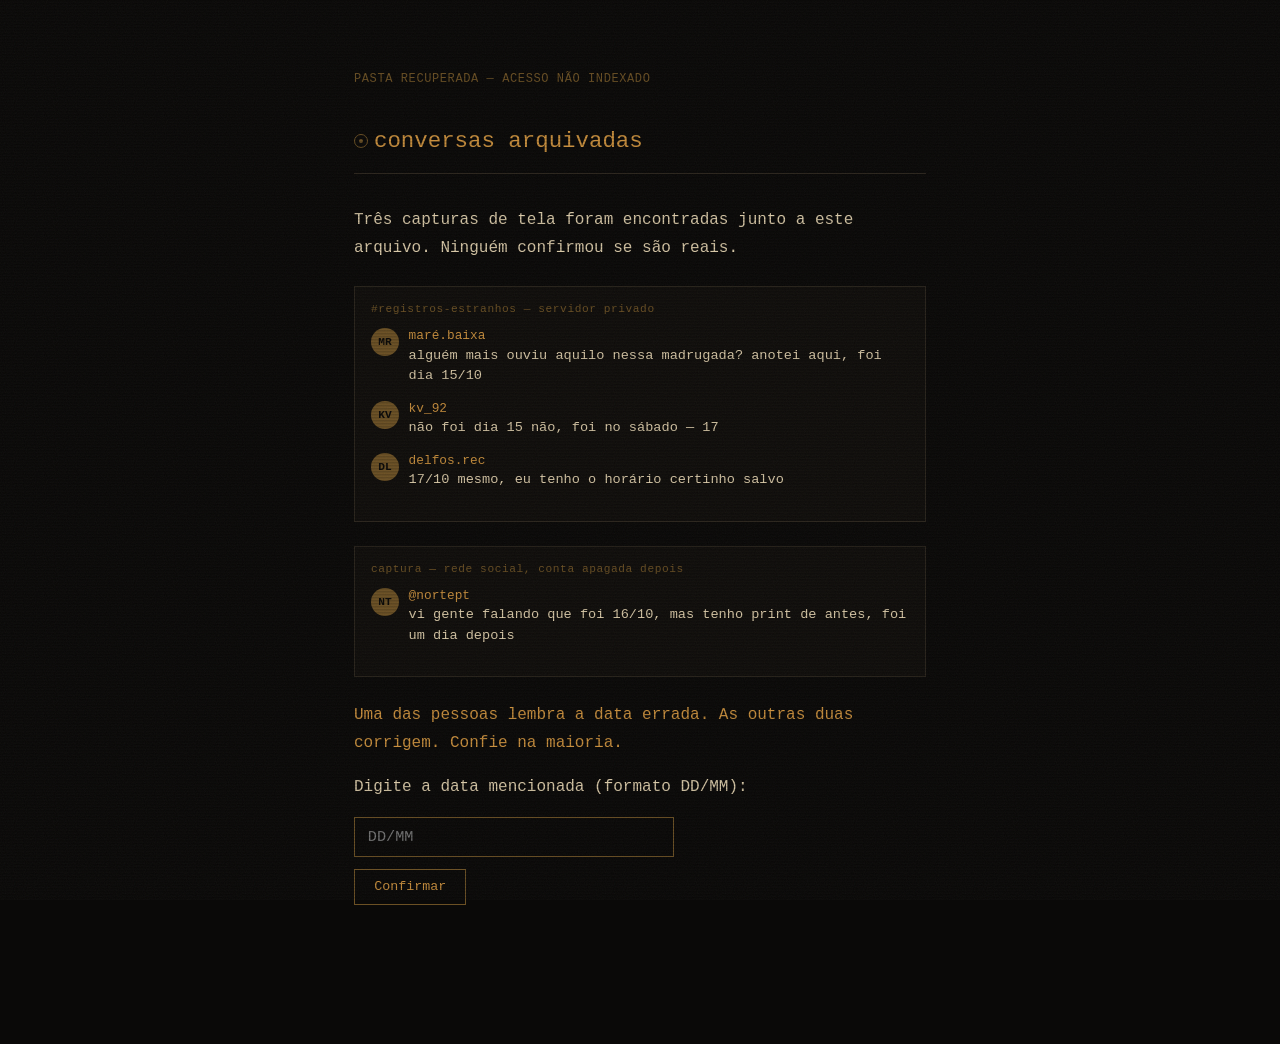
==== index.html @ 8561bee3 "Add files via upload" ====
<!DOCTYPE html>
<html lang="pt-br">
<head>
  <meta charset="UTF-8">
  <title>SINAL 39 — ARQUIVO ANTIGO</title>
  <meta name="viewport" content="width=device-width, initial-scale=1.0">
  <link rel="stylesheet" href="../style.css">
</head>
<body>
  <main>
    <div class="timestamp">PASTA RECUPERADA — ACESSO NÃO INDEXADO</div>

    <h1><span class="glyph"></span>conversas arquivadas</h1>

    <p>Três capturas de tela foram encontradas junto a este arquivo. Ninguém confirmou se são reais.</p>

    <div class="chat">
      <div class="chat-label">#registros-estranhos — servidor privado</div>
      <div class="msg">
        <div class="avatar">MR</div>
        <div class="msg-body">
          <div class="msg-name">maré.baixa</div>
          <div class="msg-text">alguém mais ouviu aquilo nessa madrugada? anotei aqui, foi dia 15/10</div>
        </div>
      </div>
      <div class="msg">
        <div class="avatar">KV</div>
        <div class="msg-body">
          <div class="msg-name">kv_92</div>
          <div class="msg-text">não foi dia 15 não, foi no sábado — 17</div>
        </div>
      </div>
      <div class="msg">
        <div class="avatar">DL</div>
        <div class="msg-body">
          <div class="msg-name">delfos.rec</div>
          <div class="msg-text">17/10 mesmo, eu tenho o horário certinho salvo</div>
        </div>
      </div>
    </div>

    <div class="chat">
      <div class="chat-label">captura — rede social, conta apagada depois</div>
      <div class="msg">
        <div class="avatar">NT</div>
        <div class="msg-body">
          <div class="msg-name">@nortept</div>
          <div class="msg-text">vi gente falando que foi 16/10, mas tenho print de antes, foi um dia depois</div>
        </div>
      </div>
    </div>

    <p class="system">Uma das pessoas lembra a data errada. As outras duas corrigem. Confie na maioria.</p>

    <p>Digite a data mencionada (formato DD/MM):</p>
    <input type="text" id="senha" placeholder="DD/MM" maxlength="5">
    <br>
    <button onclick="verificar()">Confirmar</button>
    <div class="error-msg" id="erro"></div>

    <div id="revelado" class="hidden-note">
      <p class="system">A data estava certa. O sinal continua.</p>
      <p><a href="../final.html" style="color: var(--phosphor);">→ ir para o registro final</a></p>
    </div>
  </main>

  <script>
    // TROQUE "17/10" pela data que você definiu na Fase 4 do seu design.
    const SENHA_CORRETA = "17/10";

    function verificar() {
      const valor = document.getElementById("senha").value.trim();
      const erro = document.getElementById("erro");
      const revelado = document.getElementById("revelado");

      if (valor === SENHA_CORRETA) {
        erro.textContent = "";
        revelado.style.display = "block";
      } else {
        erro.textContent = "data incorreta. ouça de novo.";
        revelado.style.display = "none";
      }
    }
  </script>
</body>
</html>
---- style.css ----
:root {
  --bg: #0a0908;
  --phosphor: #c98f3d;
  --phosphor-dim: #6b5024;
  --danger: #6b1a14;
  --line: #2a241c;
  --font-mono: "IBM Plex Mono", "Courier New", monospace;
}

* { box-sizing: border-box; }

html, body {
  margin: 0;
  padding: 0;
  background: var(--bg);
  color: var(--phosphor);
  font-family: var(--font-mono);
  min-height: 100vh;
}

body {
  position: relative;
  overflow-x: hidden;
}

/* ruído estático sutil sobre toda a página */
body::before {
  content: "";
  position: fixed;
  inset: 0;
  pointer-events: none;
  z-index: 9999;
  opacity: 0.05;
  background-image: url("data:image/svg+xml,%3Csvg xmlns='http://www.w3.org/2000/svg' width='120' height='120'%3E%3Cfilter id='n'%3E%3CfeTurbulence type='fractalNoise' baseFrequency='0.9' numOctaves='2' stitchTiles='stitch'/%3E%3C/filter%3E%3Crect width='100%25' height='100%25' filter='url(%23n)'/%3E%3C/svg%3E");
  animation: grain 0.6s steps(2) infinite;
}

/* linhas de varredura CRT */
body::after {
  content: "";
  position: fixed;
  inset: 0;
  pointer-events: none;
  z-index: 9998;
  background: repeating-linear-gradient(
    to bottom,
    rgba(0,0,0,0.15) 0px,
    rgba(0,0,0,0.15) 1px,
    transparent 2px,
    transparent 3px
  );
}

@keyframes grain {
  0%   { transform: translate(0,0); }
  50%  { transform: translate(-2%,1%); }
  100% { transform: translate(1%,-1%); }
}

@keyframes flicker {
  0%, 100% { opacity: 1; }
  92% { opacity: 1; }
  93% { opacity: 0.4; }
  94% { opacity: 1; }
  96% { opacity: 0.7; }
  97% { opacity: 1; }
}

main {
  max-width: 620px;
  margin: 0 auto;
  padding: 8vh 24px 12vh;
  animation: flicker 6s infinite;
}

.timestamp {
  font-size: 0.75rem;
  color: var(--phosphor-dim);
  letter-spacing: 0.05em;
  margin-bottom: 2.5rem;
}

h1 {
  font-size: 1.4rem;
  font-weight: 500;
  line-height: 1.4;
  border-bottom: 1px solid var(--line);
  padding-bottom: 1rem;
  margin-bottom: 2rem;
}

p {
  line-height: 1.75;
  max-width: 62ch;
  color: #d9c9a8;
}

p.system {
  color: var(--phosphor);
}

.log {
  border-left: 2px solid var(--line);
  padding-left: 1rem;
  margin: 2rem 0;
  color: var(--phosphor-dim);
  font-size: 0.9rem;
}

audio {
  width: 100%;
  margin: 1.5rem 0;
  filter: sepia(0.3) hue-rotate(-10deg);
}

input[type="text"] {
  background: var(--bg);
  border: 1px solid var(--phosphor-dim);
  color: var(--phosphor);
  font-family: var(--font-mono);
  padding: 0.6rem 0.8rem;
  width: 100%;
  max-width: 320px;
  font-size: 0.95rem;
}

input[type="text"]:focus {
  outline: none;
  border-color: var(--phosphor);
}

button {
  background: transparent;
  border: 1px solid var(--phosphor-dim);
  color: var(--phosphor);
  font-family: var(--font-mono);
  padding: 0.6rem 1.2rem;
  margin-top: 0.75rem;
  cursor: pointer;
  transition: border-color 0.2s ease;
}

button:hover {
  border-color: var(--phosphor);
}

.error-msg {
  color: var(--danger);
  font-size: 0.85rem;
  margin-top: 0.75rem;
  min-height: 1.2rem;
}

.hidden-note {
  display: none;
}

.chat {
  border: 1px solid var(--line);
  background: #100e0b;
  padding: 1rem;
  margin: 1.5rem 0;
}

.chat-label {
  font-size: 0.7rem;
  color: var(--phosphor-dim);
  letter-spacing: 0.05em;
  margin-bottom: 0.8rem;
}

.msg {
  display: flex;
  gap: 0.6rem;
  margin-bottom: 0.9rem;
}

.avatar {
  flex-shrink: 0;
  width: 28px;
  height: 28px;
  border-radius: 50%;
  background: var(--phosphor-dim);
  color: var(--bg);
  font-size: 0.7rem;
  font-weight: 700;
  display: flex;
  align-items: center;
  justify-content: center;
}

.msg-body { flex: 1; }

.msg-name {
  font-size: 0.8rem;
  color: var(--phosphor);
  margin-bottom: 0.15rem;
}

.msg-text {
  font-size: 0.85rem;
  color: #d9c9a8;
  line-height: 1.5;
}

/* --- estilo imageboard (easter egg /x/) --- */
.board {
  background: #eef2ff;
  color: #111;
  font-family: Arial, Helvetica, sans-serif;
  padding: 1.5rem;
  border: 1px solid #b7c5d9;
}

.board-header {
  background: #98d;
  background: #789922; /* fallback, sobrescrito abaixo */
}

.board-bar {
  background: #af0a0f;
  color: #fff;
  font-weight: bold;
  padding: 0.4rem 0.7rem;
  font-size: 0.85rem;
  margin: -1.5rem -1.5rem 1rem -1.5rem;
}

.op-post, .reply {
  background: #d6daf0;
  border: 1px solid #b7c5d9;
  padding: 0.6rem 0.8rem;
  margin-bottom: 0.6rem;
  font-size: 0.85rem;
  line-height: 1.5;
}

.reply {
  background: #f0e0d6;
  border-color: #d9b8a3;
  margin-left: 1.5rem;
}

.post-meta {
  font-size: 0.75rem;
  color: #34345c;
  margin-bottom: 0.4rem;
}

.post-meta b { color: #117743; }

.greentext { color: #789922; }

.board a.quote { color: #34345c; }

.glyph {

  display: inline-block;
  width: 14px;
  height: 14px;
  border: 1px solid var(--phosphor-dim);
  border-radius: 50%;
  position: relative;
  margin-right: 6px;
  vertical-align: middle;
}
.glyph::after {
  content: "";
  position: absolute;
  inset: 4px;
  background: var(--phosphor-dim);
  border-radius: 50%;
}
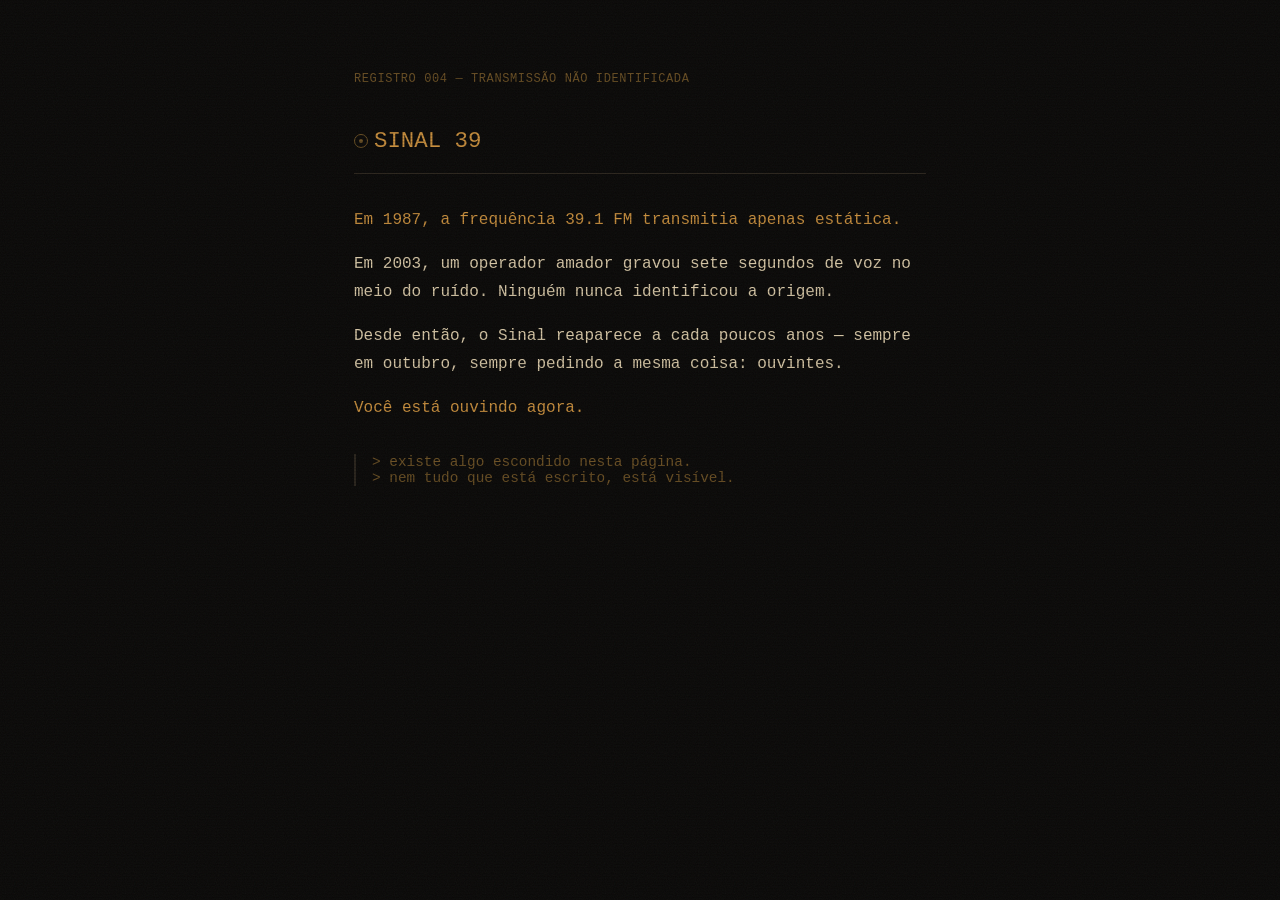
==== commit 7ccc0590: "Add files via upload" ====
--- a/index.html
+++ b/index.html
@@ -2,85 +2,31 @@
 <html lang="pt-br">
 <head>
   <meta charset="UTF-8">
-  <title>SINAL 39 — ARQUIVO ANTIGO</title>
+  <title>SINAL 39</title>
   <meta name="viewport" content="width=device-width, initial-scale=1.0">
-  <link rel="stylesheet" href="../style.css">
+  <link rel="stylesheet" href="style.css">
+  <!--
+    registro interno — não remover
+    SURFXUH D IUHTXHQFLD 39.1 DR DQRLWHFHU
+
+    eco de uma thread antiga, arquivada por precaução: /eco.html
+  -->
 </head>
 <body>
   <main>
-    <div class="timestamp">PASTA RECUPERADA — ACESSO NÃO INDEXADO</div>
+    <div class="timestamp">REGISTRO 004 — TRANSMISSÃO NÃO IDENTIFICADA</div>
 
-    <h1><span class="glyph"></span>conversas arquivadas</h1>
+    <h1><span class="glyph"></span>SINAL 39</h1>
 
-    <p>Três capturas de tela foram encontradas junto a este arquivo. Ninguém confirmou se são reais.</p>
+    <p class="system">Em 1987, a frequência 39.1 FM transmitia apenas estática.</p>
+    <p>Em 2003, um operador amador gravou sete segundos de voz no meio do ruído. Ninguém nunca identificou a origem.</p>
+    <p>Desde então, o Sinal reaparece a cada poucos anos — sempre em outubro, sempre pedindo a mesma coisa: ouvintes.</p>
+    <p class="system">Você está ouvindo agora.</p>
 
-    <div class="chat">
-      <div class="chat-label">#registros-estranhos — servidor privado</div>
-      <div class="msg">
-        <div class="avatar">MR</div>
-        <div class="msg-body">
-          <div class="msg-name">maré.baixa</div>
-          <div class="msg-text">alguém mais ouviu aquilo nessa madrugada? anotei aqui, foi dia 15/10</div>
-        </div>
-      </div>
-      <div class="msg">
-        <div class="avatar">KV</div>
-        <div class="msg-body">
-          <div class="msg-name">kv_92</div>
-          <div class="msg-text">não foi dia 15 não, foi no sábado — 17</div>
-        </div>
-      </div>
-      <div class="msg">
-        <div class="avatar">DL</div>
-        <div class="msg-body">
-          <div class="msg-name">delfos.rec</div>
-          <div class="msg-text">17/10 mesmo, eu tenho o horário certinho salvo</div>
-        </div>
-      </div>
-    </div>
-
-    <div class="chat">
-      <div class="chat-label">captura — rede social, conta apagada depois</div>
-      <div class="msg">
-        <div class="avatar">NT</div>
-        <div class="msg-body">
-          <div class="msg-name">@nortept</div>
-          <div class="msg-text">vi gente falando que foi 16/10, mas tenho print de antes, foi um dia depois</div>
-        </div>
-      </div>
-    </div>
-
-    <p class="system">Uma das pessoas lembra a data errada. As outras duas corrigem. Confie na maioria.</p>
-
-    <p>Digite a data mencionada (formato DD/MM):</p>
-    <input type="text" id="senha" placeholder="DD/MM" maxlength="5">
-    <br>
-    <button onclick="verificar()">Confirmar</button>
-    <div class="error-msg" id="erro"></div>
-
-    <div id="revelado" class="hidden-note">
-      <p class="system">A data estava certa. O sinal continua.</p>
-      <p><a href="../final.html" style="color: var(--phosphor);">→ ir para o registro final</a></p>
+    <div class="log">
+      &gt; existe algo escondido nesta página.<br>
+      &gt; nem tudo que está escrito, está visível.
     </div>
   </main>
-
-  <script>
-    // TROQUE "17/10" pela data que você definiu na Fase 4 do seu design.
-    const SENHA_CORRETA = "17/10";
-
-    function verificar() {
-      const valor = document.getElementById("senha").value.trim();
-      const erro = document.getElementById("erro");
-      const revelado = document.getElementById("revelado");
-
-      if (valor === SENHA_CORRETA) {
-        erro.textContent = "";
-        revelado.style.display = "block";
-      } else {
-        erro.textContent = "data incorreta. ouça de novo.";
-        revelado.style.display = "none";
-      }
-    }
-  </script>
 </body>
 </html>
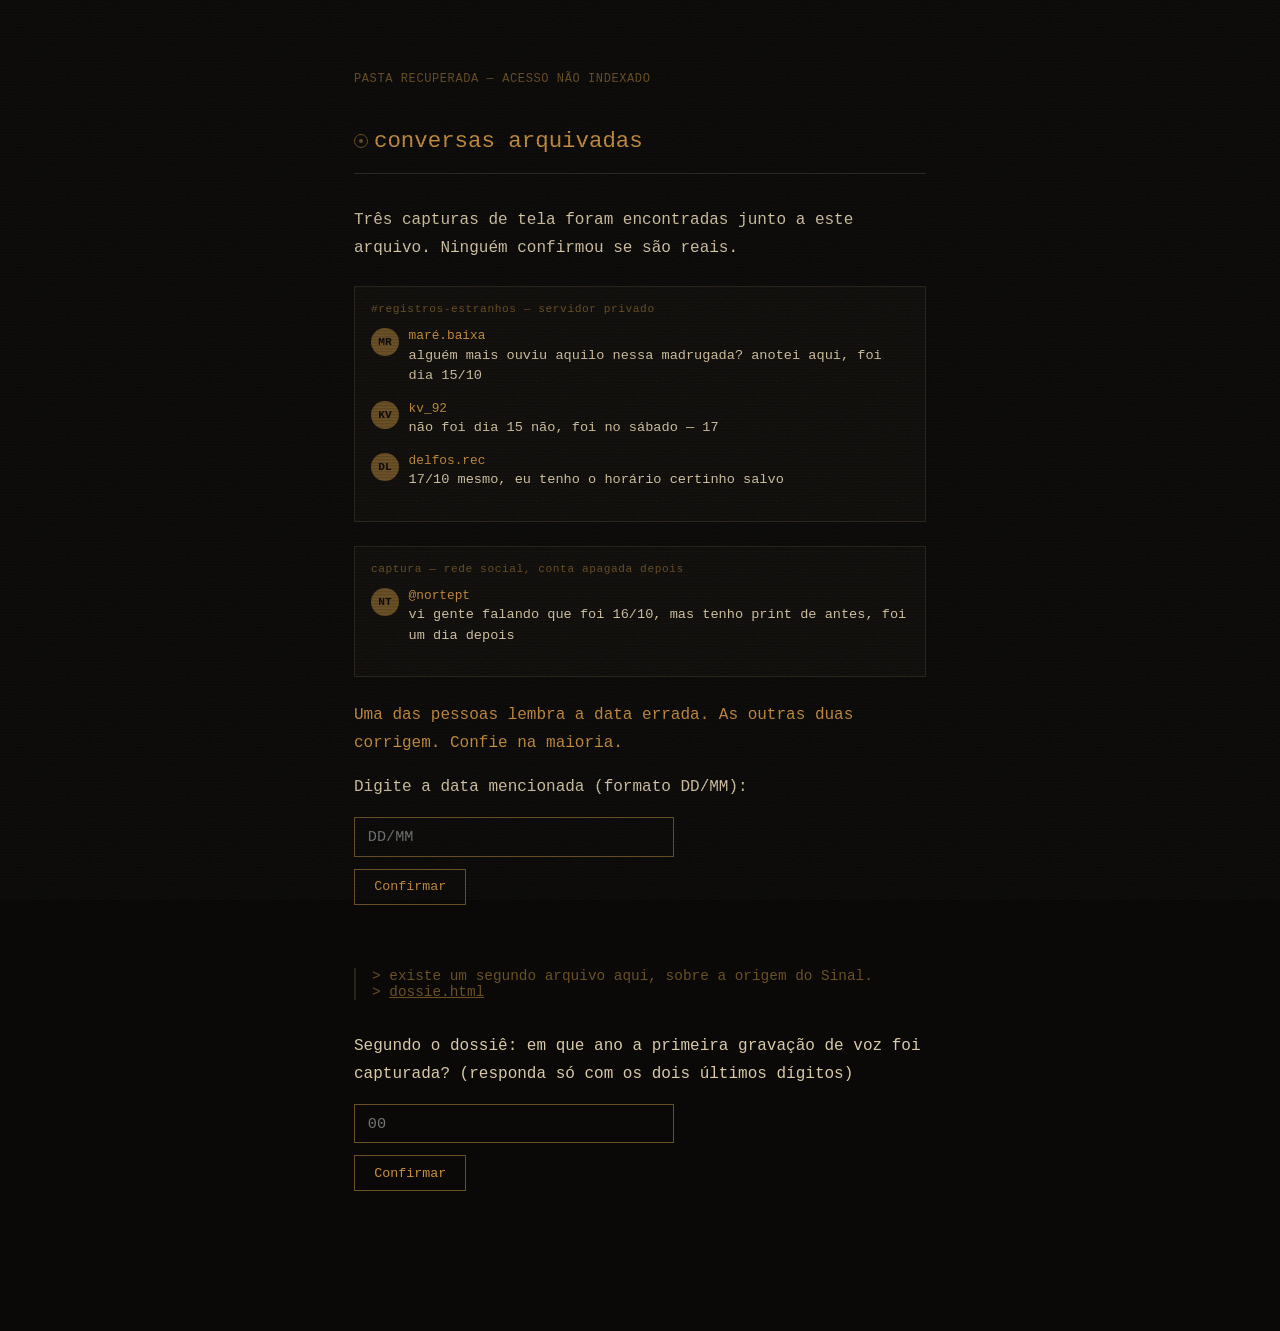
==== commit 4a09fb22: "Add files via upload" ====
--- a/index.html
+++ b/index.html
@@ -2,31 +2,115 @@
 <html lang="pt-br">
 <head>
   <meta charset="UTF-8">
-  <title>SINAL 39</title>
+  <title>SINAL 39 — ARQUIVO ANTIGO</title>
   <meta name="viewport" content="width=device-width, initial-scale=1.0">
-  <link rel="stylesheet" href="style.css">
-  <!--
-    registro interno — não remover
-    SURFXUH D IUHTXHQFLD 39.1 DR DQRLWHFHU
-
-    eco de uma thread antiga, arquivada por precaução: /eco.html
-  -->
+  <link rel="stylesheet" href="../style.css">
 </head>
 <body>
   <main>
-    <div class="timestamp">REGISTRO 004 — TRANSMISSÃO NÃO IDENTIFICADA</div>
+    <div class="timestamp">PASTA RECUPERADA — ACESSO NÃO INDEXADO</div>
 
-    <h1><span class="glyph"></span>SINAL 39</h1>
+    <h1><span class="glyph"></span>conversas arquivadas</h1>
 
-    <p class="system">Em 1987, a frequência 39.1 FM transmitia apenas estática.</p>
-    <p>Em 2003, um operador amador gravou sete segundos de voz no meio do ruído. Ninguém nunca identificou a origem.</p>
-    <p>Desde então, o Sinal reaparece a cada poucos anos — sempre em outubro, sempre pedindo a mesma coisa: ouvintes.</p>
-    <p class="system">Você está ouvindo agora.</p>
+    <p>Três capturas de tela foram encontradas junto a este arquivo. Ninguém confirmou se são reais.</p>
+
+    <div class="chat">
+      <div class="chat-label">#registros-estranhos — servidor privado</div>
+      <div class="msg">
+        <div class="avatar">MR</div>
+        <div class="msg-body">
+          <div class="msg-name">maré.baixa</div>
+          <div class="msg-text">alguém mais ouviu aquilo nessa madrugada? anotei aqui, foi dia 15/10</div>
+        </div>
+      </div>
+      <div class="msg">
+        <div class="avatar">KV</div>
+        <div class="msg-body">
+          <div class="msg-name">kv_92</div>
+          <div class="msg-text">não foi dia 15 não, foi no sábado — 17</div>
+        </div>
+      </div>
+      <div class="msg">
+        <div class="avatar">DL</div>
+        <div class="msg-body">
+          <div class="msg-name">delfos.rec</div>
+          <div class="msg-text">17/10 mesmo, eu tenho o horário certinho salvo</div>
+        </div>
+      </div>
+    </div>
+
+    <div class="chat">
+      <div class="chat-label">captura — rede social, conta apagada depois</div>
+      <div class="msg">
+        <div class="avatar">NT</div>
+        <div class="msg-body">
+          <div class="msg-name">@nortept</div>
+          <div class="msg-text">vi gente falando que foi 16/10, mas tenho print de antes, foi um dia depois</div>
+        </div>
+      </div>
+    </div>
+
+    <p class="system">Uma das pessoas lembra a data errada. As outras duas corrigem. Confie na maioria.</p>
+
+    <p>Digite a data mencionada (formato DD/MM):</p>
+    <input type="text" id="senha" placeholder="DD/MM" maxlength="5">
+    <br>
+    <button onclick="verificar()">Confirmar</button>
+    <div class="error-msg" id="erro"></div>
+
+    <div id="revelado" class="hidden-note">
+      <p class="system">A data estava certa. O sinal continua.</p>
+      <p><a href="../final.html" style="color: var(--phosphor);">→ ir para o registro final</a></p>
+    </div>
 
     <div class="log">
-      &gt; existe algo escondido nesta página.<br>
-      &gt; nem tudo que está escrito, está visível.
+      &gt; existe um segundo arquivo aqui, sobre a origem do Sinal.<br>
+      &gt; <a href="../dossie.html" style="color: var(--phosphor-dim);">dossie.html</a>
+    </div>
+
+    <p>Segundo o dossiê: em que ano a primeira gravação de voz foi capturada? (responda só com os dois últimos dígitos)</p>
+    <input type="text" id="riddle" placeholder="00" maxlength="2">
+    <br>
+    <button onclick="verificarRiddle()">Confirmar</button>
+    <div class="error-msg" id="erroRiddle"></div>
+    <div id="fragmentoC" class="hidden-note">
+      <p class="system">Fragmento C registrado: <b>03</b></p>
     </div>
   </main>
+
+  <script>
+    // TROQUE "17/10" pela data que você definiu na Fase 4 do seu design.
+    const SENHA_CORRETA = "17/10";
+
+    function verificar() {
+      const valor = document.getElementById("senha").value.trim();
+      const erro = document.getElementById("erro");
+      const revelado = document.getElementById("revelado");
+
+      if (valor === SENHA_CORRETA) {
+        erro.textContent = "";
+        revelado.style.display = "block";
+      } else {
+        erro.textContent = "data incorreta. ouça de novo.";
+        revelado.style.display = "none";
+      }
+    }
+
+    const RIDDLE_CORRETO = "03";
+
+    function verificarRiddle() {
+      const valor = document.getElementById("riddle").value.trim();
+      const erro = document.getElementById("erroRiddle");
+      const frag = document.getElementById("fragmentoC");
+
+      if (valor === RIDDLE_CORRETO) {
+        erro.textContent = "";
+        frag.style.display = "block";
+      } else {
+        erro.textContent = "não é isso. releia o dossiê.";
+        frag.style.display = "none";
+      }
+    }
+  </script>
 </body>
 </html>
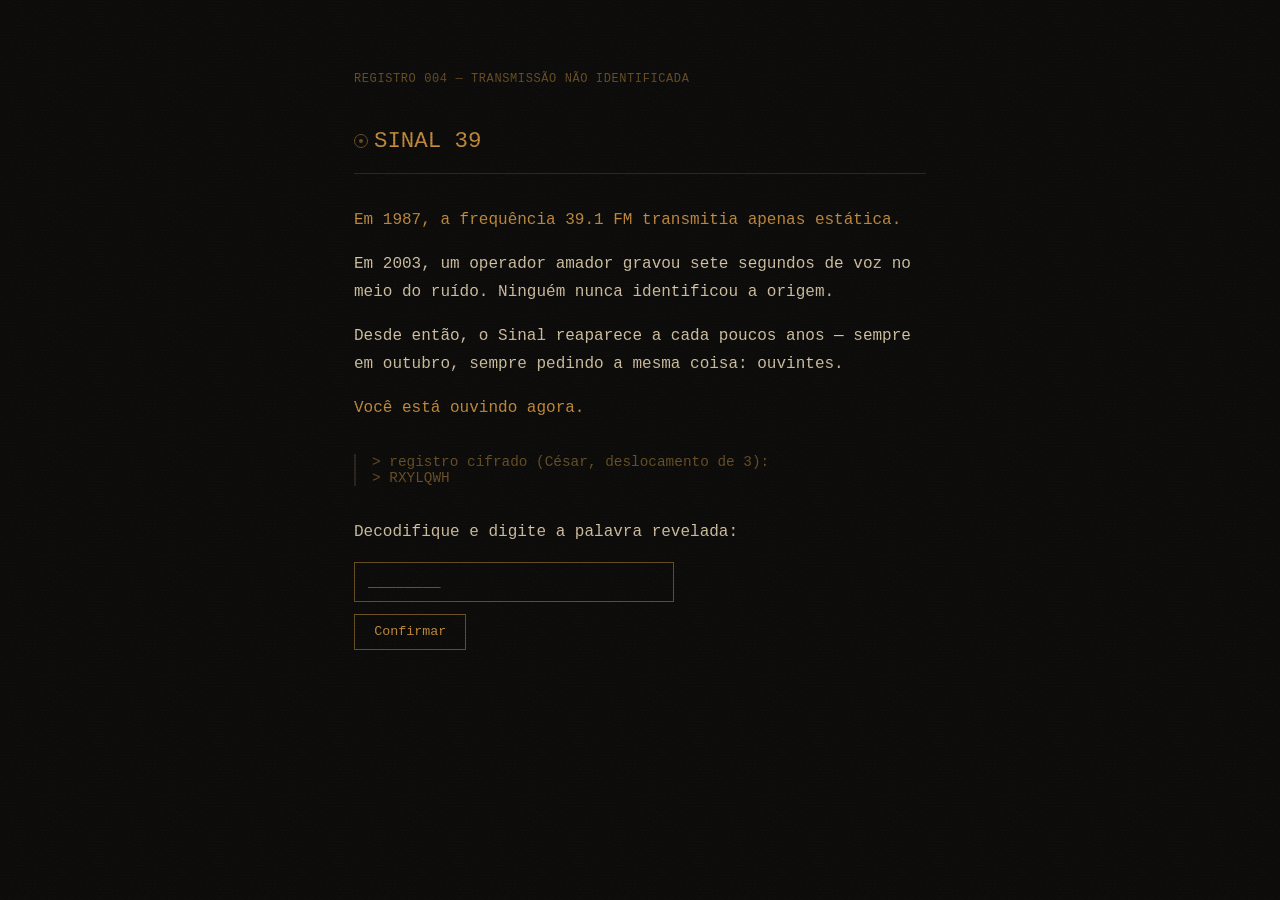
==== commit dfe2e1d3: "Add files via upload" ====
--- a/index.html
+++ b/index.html
@@ -2,113 +2,56 @@
 <html lang="pt-br">
 <head>
   <meta charset="UTF-8">
-  <title>SINAL 39 — ARQUIVO ANTIGO</title>
+  <title>SINAL 39</title>
   <meta name="viewport" content="width=device-width, initial-scale=1.0">
-  <link rel="stylesheet" href="../style.css">
+  <meta name="build-freq" content="3037">
+  <link rel="stylesheet" href="style.css">
+  <!--
+    eco de uma thread antiga, arquivada por precaução: /eco.html
+  -->
 </head>
 <body>
   <main>
-    <div class="timestamp">PASTA RECUPERADA — ACESSO NÃO INDEXADO</div>
+    <div class="timestamp">REGISTRO 004 — TRANSMISSÃO NÃO IDENTIFICADA</div>
 
-    <h1><span class="glyph"></span>conversas arquivadas</h1>
+    <h1><span class="glyph"></span>SINAL 39</h1>
 
-    <p>Três capturas de tela foram encontradas junto a este arquivo. Ninguém confirmou se são reais.</p>
+    <p class="system">Em 1987, a frequência 39.1 FM transmitia apenas estática.</p>
+    <p>Em 2003, um operador amador gravou sete segundos de voz no meio do ruído. Ninguém nunca identificou a origem.</p>
+    <p>Desde então, o Sinal reaparece a cada poucos anos — sempre em outubro, sempre pedindo a mesma coisa: ouvintes.</p>
+    <p class="system">Você está ouvindo agora.</p>
 
-    <div class="chat">
-      <div class="chat-label">#registros-estranhos — servidor privado</div>
-      <div class="msg">
-        <div class="avatar">MR</div>
-        <div class="msg-body">
-          <div class="msg-name">maré.baixa</div>
-          <div class="msg-text">alguém mais ouviu aquilo nessa madrugada? anotei aqui, foi dia 15/10</div>
-        </div>
-      </div>
-      <div class="msg">
-        <div class="avatar">KV</div>
-        <div class="msg-body">
-          <div class="msg-name">kv_92</div>
-          <div class="msg-text">não foi dia 15 não, foi no sábado — 17</div>
-        </div>
-      </div>
-      <div class="msg">
-        <div class="avatar">DL</div>
-        <div class="msg-body">
-          <div class="msg-name">delfos.rec</div>
-          <div class="msg-text">17/10 mesmo, eu tenho o horário certinho salvo</div>
-        </div>
-      </div>
+    <div class="log">
+      &gt; registro cifrado (César, deslocamento de 3):<br>
+      &gt; RXYLQWH
     </div>
 
-    <div class="chat">
-      <div class="chat-label">captura — rede social, conta apagada depois</div>
-      <div class="msg">
-        <div class="avatar">NT</div>
-        <div class="msg-body">
-          <div class="msg-name">@nortept</div>
-          <div class="msg-text">vi gente falando que foi 16/10, mas tenho print de antes, foi um dia depois</div>
-        </div>
-      </div>
-    </div>
+    <p>Decodifique e digite a palavra revelada:</p>
+    <input type="text" id="palavra1" placeholder="________" maxlength="12">
+    <br>
+    <button onclick="verificarFase1()">Confirmar</button>
+    <div class="error-msg" id="erroFase1"></div>
 
-    <p class="system">Uma das pessoas lembra a data errada. As outras duas corrigem. Confie na maioria.</p>
-
-    <p>Digite a data mencionada (formato DD/MM):</p>
-    <input type="text" id="senha" placeholder="DD/MM" maxlength="5">
-    <br>
-    <button onclick="verificar()">Confirmar</button>
-    <div class="error-msg" id="erro"></div>
-
-    <div id="revelado" class="hidden-note">
-      <p class="system">A data estava certa. O sinal continua.</p>
-      <p><a href="../final.html" style="color: var(--phosphor);">→ ir para o registro final</a></p>
-    </div>
-
-    <div class="log">
-      &gt; existe um segundo arquivo aqui, sobre a origem do Sinal.<br>
-      &gt; <a href="../dossie.html" style="color: var(--phosphor-dim);">dossie.html</a>
-    </div>
-
-    <p>Segundo o dossiê: em que ano a primeira gravação de voz foi capturada? (responda só com os dois últimos dígitos)</p>
-    <input type="text" id="riddle" placeholder="00" maxlength="2">
-    <br>
-    <button onclick="verificarRiddle()">Confirmar</button>
-    <div class="error-msg" id="erroRiddle"></div>
-    <div id="fragmentoC" class="hidden-note">
-      <p class="system">Fragmento C registrado: <b>03</b></p>
+    <div id="linkFase2" class="hidden-note">
+      <p class="system">Correto. A transmissão continua em outra frequência.</p>
+      <p><a href="ouvinte.html" style="color: var(--phosphor);">→ ouvinte.html</a></p>
     </div>
   </main>
 
   <script>
-    // TROQUE "17/10" pela data que você definiu na Fase 4 do seu design.
-    const SENHA_CORRETA = "17/10";
+    const PALAVRA1_CORRETA = "OUVINTE";
 
-    function verificar() {
-      const valor = document.getElementById("senha").value.trim();
-      const erro = document.getElementById("erro");
-      const revelado = document.getElementById("revelado");
+    function verificarFase1() {
+      const valor = document.getElementById("palavra1").value.trim().toUpperCase();
+      const erro = document.getElementById("erroFase1");
+      const link = document.getElementById("linkFase2");
 
-      if (valor === SENHA_CORRETA) {
+      if (valor === PALAVRA1_CORRETA) {
         erro.textContent = "";
-        revelado.style.display = "block";
+        link.style.display = "block";
       } else {
-        erro.textContent = "data incorreta. ouça de novo.";
-        revelado.style.display = "none";
-      }
-    }
-
-    const RIDDLE_CORRETO = "03";
-
-    function verificarRiddle() {
-      const valor = document.getElementById("riddle").value.trim();
-      const erro = document.getElementById("erroRiddle");
-      const frag = document.getElementById("fragmentoC");
-
-      if (valor === RIDDLE_CORRETO) {
-        erro.textContent = "";
-        frag.style.display = "block";
-      } else {
-        erro.textContent = "não é isso. releia o dossiê.";
-        frag.style.display = "none";
+        erro.textContent = "não é essa palavra.";
+        link.style.display = "none";
       }
     }
   </script>
